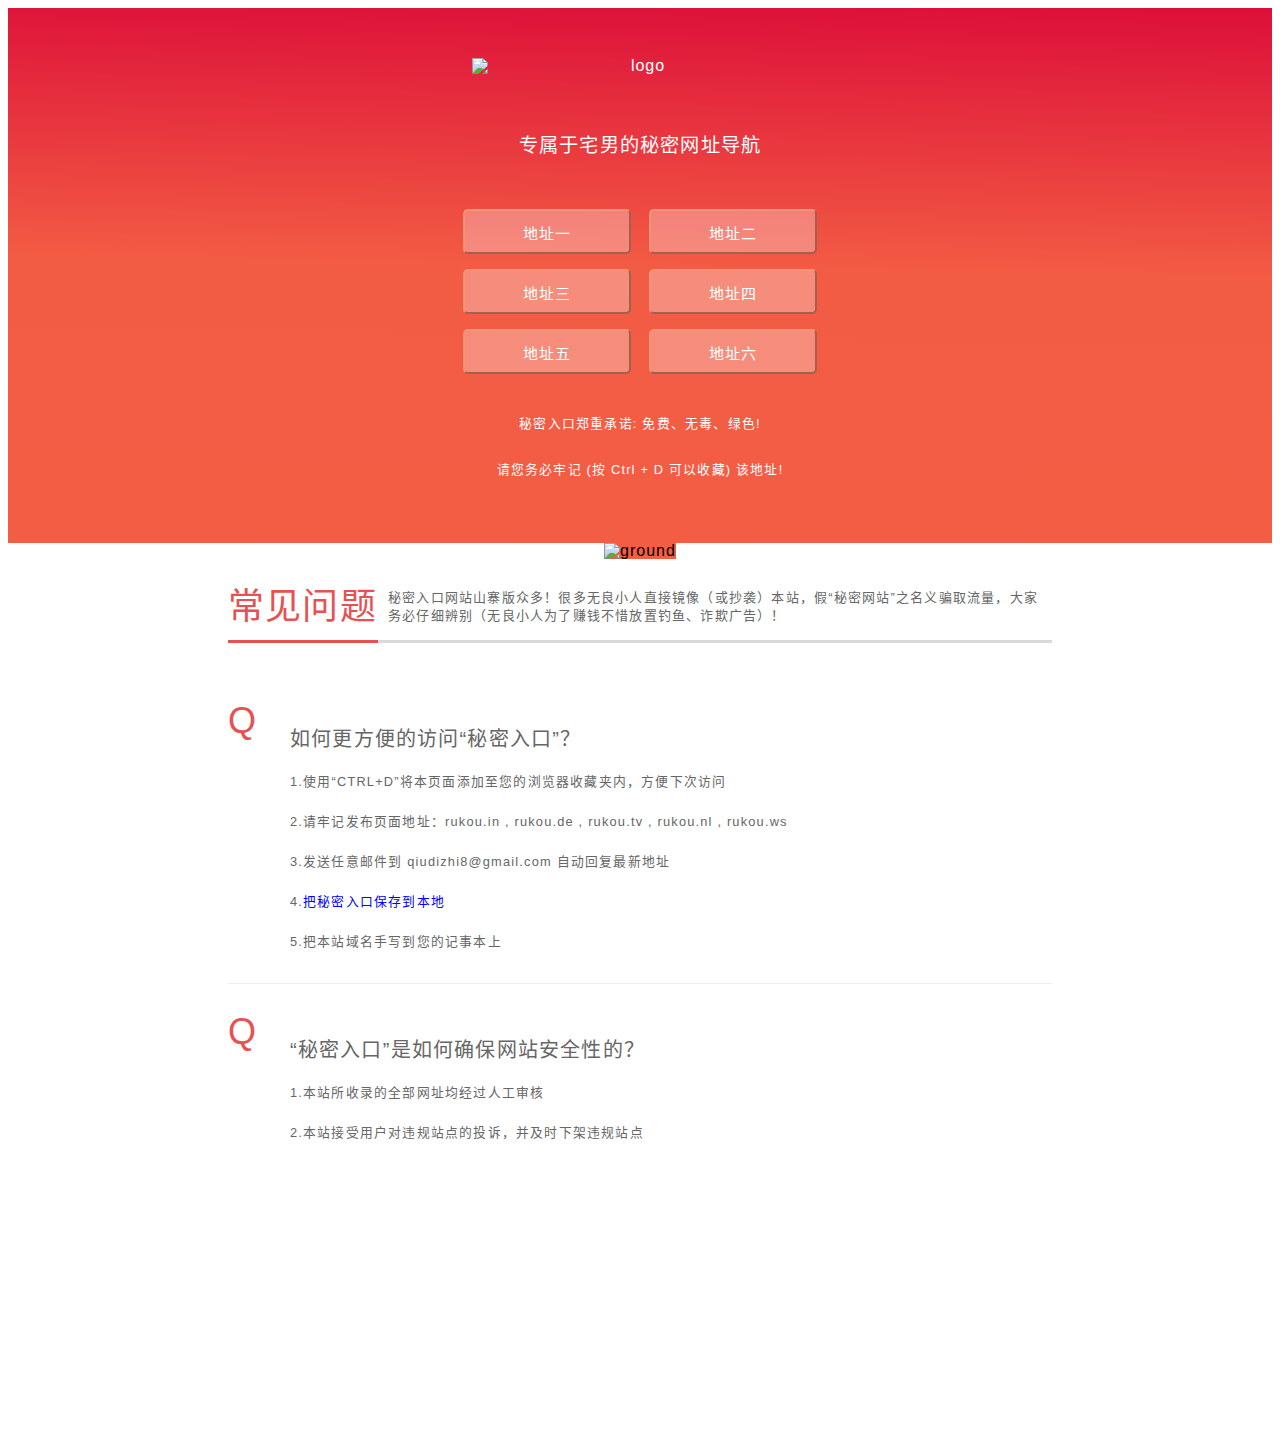
==== index.html @ 145e5aae "Create index.html" ====
<!DOCTYPE html>
<html lang="zh-CN">
<head>
<meta charset="UTF-8">
<meta name="viewport" content="width=device-width, initial-scale=1.0">
<meta http-equiv="X-UA-Compatible" content="ie=edge">
<title>秘密入口-秘密网站地址官方发布-加载地址页</title>
<meta name="description" content="秘密网站入口是一个宅男必备的老司机网站收录导航地址，该页面旨在为各位提供最新的秘密入口地址发布页">
<meta name="keywords" content="秘密入口,秘密网站,秘密入口最新,秘密入口发布页,秘密入口最新地址,秘密入口网址,秘密入口永久地址,永久地址,最新地址发布页,永久地址发布页">
<link rel="shortcut icon" href="img/favicon.ico">
<link rel="stylesheet" href="css/reset.min.css?v=2022"> 
<link rel="stylesheet" href="css/star.css?v=2022">   
<style>
*,:after,:before{box-sizing:border-box;outline:0}
body,html{font-family:"SF Pro SC","SF Pro Text","SF Pro Icons","AOS Icons","PingFang SC","Helvetica Neue",Helvetica,Arial,"Hiragino Sans GB","Microsoft Yahei",微软雅黑,STHeiti,华文细黑,sans-serif;line-height:1;text-align:center;letter-spacing:1px}
html{font-size:16px}
a{text-decoration:none;color:#fff}
.container{position:relative;width:100%;display:flex;justify-content:center;align-items:center;flex-direction:column;text-align:left;padding:50px 0;overflow:hidden}
.c1{background-image:linear-gradient(1deg,#f35d44,#f35c44 51%,#dd0f3a);color:#fff}
.c2{background-color:#fff;color:#666;padding-top:0}
.content{width:100%;max-width:1024px;display:flex;justify-content:center;padding:0 100px;z-index:1}
.c2 .content{flex-direction:column}
.iphone_img{max-width:256px;max-height:512px}
.right{max-width:518px;display:flex;flex-direction:column;justify-content:center;align-items:center;text-align:center}
.logo_img{max-width:350px;width:80%;margin-bottom:46px}
.download_content{display:flex;flex-wrap:wrap;justify-content:center;align-items:center;margin:30px 0 20px}
.download_content .btn{width:40%;max-width:170px;height:45px;line-height:45px;text-align:center;margin:7.5px 9px;border:2px outset #f79474;border-radius:5px;background:rgba(255,255,255,.3);color:#fff;font-size:.9375em;cursor:pointer;position:relative}
.download_content .btn:hover{background:#ff6ea1;color:#fff}
.icon{width:20px;height:20px;display:inline-block;vertical-align:middle;margin-right:2px;background-size:cover}
.android{background-image:url(img/pc_ad.png)}
.ios{background-image:url(img/pc_ios.png)}
.QandA{position:relative;display:flex;margin-top:30px;margin-bottom:15px}
.QandA>div{width:100%;display:flex}
.QandA span{margin-right:32px;display:inline-block;vertical-align:top}
.QandA span:first-of-type{width:30px;color:#e85151;font-size:2.25rem}
.QandA .btn{position:absolute;right:0;top:0;width:100px;height:32px;line-height:32px;color:#e85151;border:1px solid #f7cdcd;font-size:.9375rem;text-align:center;border-radius:50px}
h1{font-size:3rem;font-weight:600;letter-spacing:2.8px;margin-bottom:20px}
h2{font-size:1.2rem;letter-spacing:1.2px;font-weight:500}
p{font-size:.8rem;letter-spacing:1.2px;line-height:1.6}
.c2 .main_title{display:inline-block;position:relative;color:#e85151;border-bottom:3px solid #d9d9d9;padding-bottom:15px;z-index:1}
.c2 .main_title:after{content:'';position:absolute;width:150px;display:block;bottom:-3px;left:0;border-bottom:3px solid #e85151}
.c2 h2{font-size:2.25rem}
.c2 h3{font-size:1.5rem}
.c2 h2 span{color:#666;font-size:13px;position:absolute;top:0;left:160px;line-height:1.4}
.qu{font-size:1.25rem;font-weight:500;margin-bottom:7px}
.ans{line-height:2.13}
.line{background-color:#eee;height:1px}
.ground_img{width:100%;background-color:#f35d44}
footer{width:100%;height:200px;background-image:url(img/mimi_footer.png);background-repeat:no-repeat;background-position:center;background-size:cover}
footer img{width:168px}
footer .footer{display:flex;justify-content:flex-end;flex-direction:column;align-items:center;width:100%;height:100%;padding-bottom:40px;color:#fff;font-weight:300}
footer p{font-size:1rem;text-align:left;line-height:1.5}
.fixed{position:fixed;display:none;flex-direction:column;justify-content:center;align-items:center;top:0;left:0;width:100%;height:100vh;background-color:rgba(0,0,0,.9);z-index:100}
.fixed.show{display:flex}
.fixed p{width:100%;color:#e85151;font-size:36px;margin-bottom:20px}
.fixed p{width:100%;color:#e85151;font-size:36px;margin-bottom:20px}
.fixed div{color:#fff;margin-top:30px;max-width:350px;line-height:1.333}
.incap_page-tooltip{display:none}
@media (max-width:992px){.content{padding:0 50px}
}
@media (max-width:767px){html{font-size:14px}
.iphone_img{display:none}
.right{width:100%;margin-left:0}
.img_content>div{margin:0 10px}
.c2 h2 span{position:initial;display:block;margin-top:10px}
}
@media (max-width:640px){.container{padding:30px 0}
.c2{padding-bottom:0}
.content{padding:0 25px}
.img_content{flex-direction:column;margin-top:25px}
.img_content>div{margin:10px 0}
.bank_content img{width:100%}
.bank_content img:first-of-type{margin-right:0;margin-bottom:15px}
footer{background-image:url(img/mimi_m_footer.png);background-position:bottom;height:150px;background-size:contain}
footer .footer{padding-bottom:10px}
.android{background-image:url(img/m_ad.png)}
.ios{position:relative;background-image:url(img/m_ios.png)}
.QandA{flex-wrap:wrap}
.QandA span{margin-right:20px}
.QandA .btn{position:initial;margin-top:10px;margin-left:45px}
}
@media (max-width:320px){html{font-size:12px}
.content{padding:0 10px}
.img_content{flex-wrap:wrap}
}
</style>
</head>
<body oncontextmenu="return false" onselectstart="return false" ondragstart="return false">
    <div class="container c1">
        <div class="content">
            <div class="right">
                <img class="logo_img" src="img/mimi_logo.png" alt="logo">
                <h2>专属于宅男的秘密网址导航</h2>
                <div class="download_content">
                    <a class="btn pop android4" href="go/703.html" target="_blank">地址一</a>
                    <a class="btn pop ios4" href="go/702.html" target="_blank">地址二</a>
                    <a class="btn pop android3" href="go/701.html" target="_blank">地址三</a>
                    <a class="btn pop ios3" href="go/603.html" target="_blank">地址四</a>
                    <a class="btn pop android2" href="go/602.html" target="_blank">地址五</a>
                    <a class="btn pop ios2" href="go/601.html" target="_blank">地址六</a>
                </div>
                <p>秘密入口郑重承诺: 免费、无毒、绿色!</p>
                <p>请您务必牢记 (按 Ctrl + D 可以收藏) 该地址!</p>
            </div>
        </div>
        <div class="sky"></div>
    </div>
    <img class="ground_img" src="img/mimi_bg.png" alt="ground">
    <div class="container c2">
        <div class="content">
            <h2 class="main_title">常见问题<span>秘密入口网站山寨版众多！很多无良小人直接镜像（或抄袭）本站，假“秘密网站”之名义骗取流量，大家务必仔细辨别（无良小人为了赚钱不惜放置钓鱼、诈欺广告）！</span></h2>
            <div class="QandA">
                <div>
                    <span>Q</span>
                    <span>
                        <p class="qu">如何更方便的访问“秘密入口”？</p>
                        <p class="ans">1.使用“CTRL+D”将本页面添加至您的浏览器收藏夹内，方便下次访问</p>
                        <p class="ans">2.请牢记发布页面地址：rukou.in , rukou.de , rukou.tv , rukou.nl , rukou.ws</p>
                        <p class="ans">3.发送任意邮件到 qiudizhi8@gmail.com 自动回复最新地址</p>
                        <p class="ans">4.<a style="color: #0000ff;" href="mimidizhi.html" target="_blank">把秘密入口保存到本地</a></p>
                        <p class="ans">5.把本站域名手写到您的记事本上</p>
                    </span>
                </div>
            </div>
            <div class="line"></div>
            <div class="QandA">
                <div>
                    <span>Q</span>
                    <span>
                        <p class="qu">“秘密入口”是如何确保网站安全性的？</p>
                        <p class="ans">1.本站所收录的全部网址均经过人工审核</p>
                        <p class="ans">2.本站接受用户对违规站点的投诉，并及时下架违规站点</p>
                    </span>
                </div>
            </div>
        </div>
    </div>  
    <footer>
        <div class="footer">
            <p>發布信箱：qiudizhi8@gmail.com </p>
            <p>Copyright © 2022 All rights reserved.</p>
        </div>
    </footer>
<script src="js/jquery.min.js"></script>
<script src="js/star.js"></script>
<div class="a2a_kit a2a_kit_size_32 a2a_floating_style a2a_vertical_style" style="left:0px; top:150px;">
<a class="a2a_button_facebook"></a>
<a class="a2a_button_twitter"></a>
<a class="a2a_button_telegram"></a>
<a class="a2a_button_sina_weibo"></a>
<a class="a2a_button_wechat"></a>
<a class="a2a_button_copy_link"></a>
<a class="a2a_dd" href="https://www.addtoany.com/share"></a>
</div>
<script async src="https://static.addtoany.com/menu/page.js"></script>
<!-- Global site tag (gtag.js) - Google Analytics -->
<script async src="https://www.googletagmanager.com/gtag/js?id=UA-220547542-1"></script>
<script>
  window.dataLayer = window.dataLayer || [];
  function gtag(){dataLayer.push(arguments);}
  gtag('js', new Date());
  gtag('config', 'UA-220547542-1');
</script>
</body>
</html>
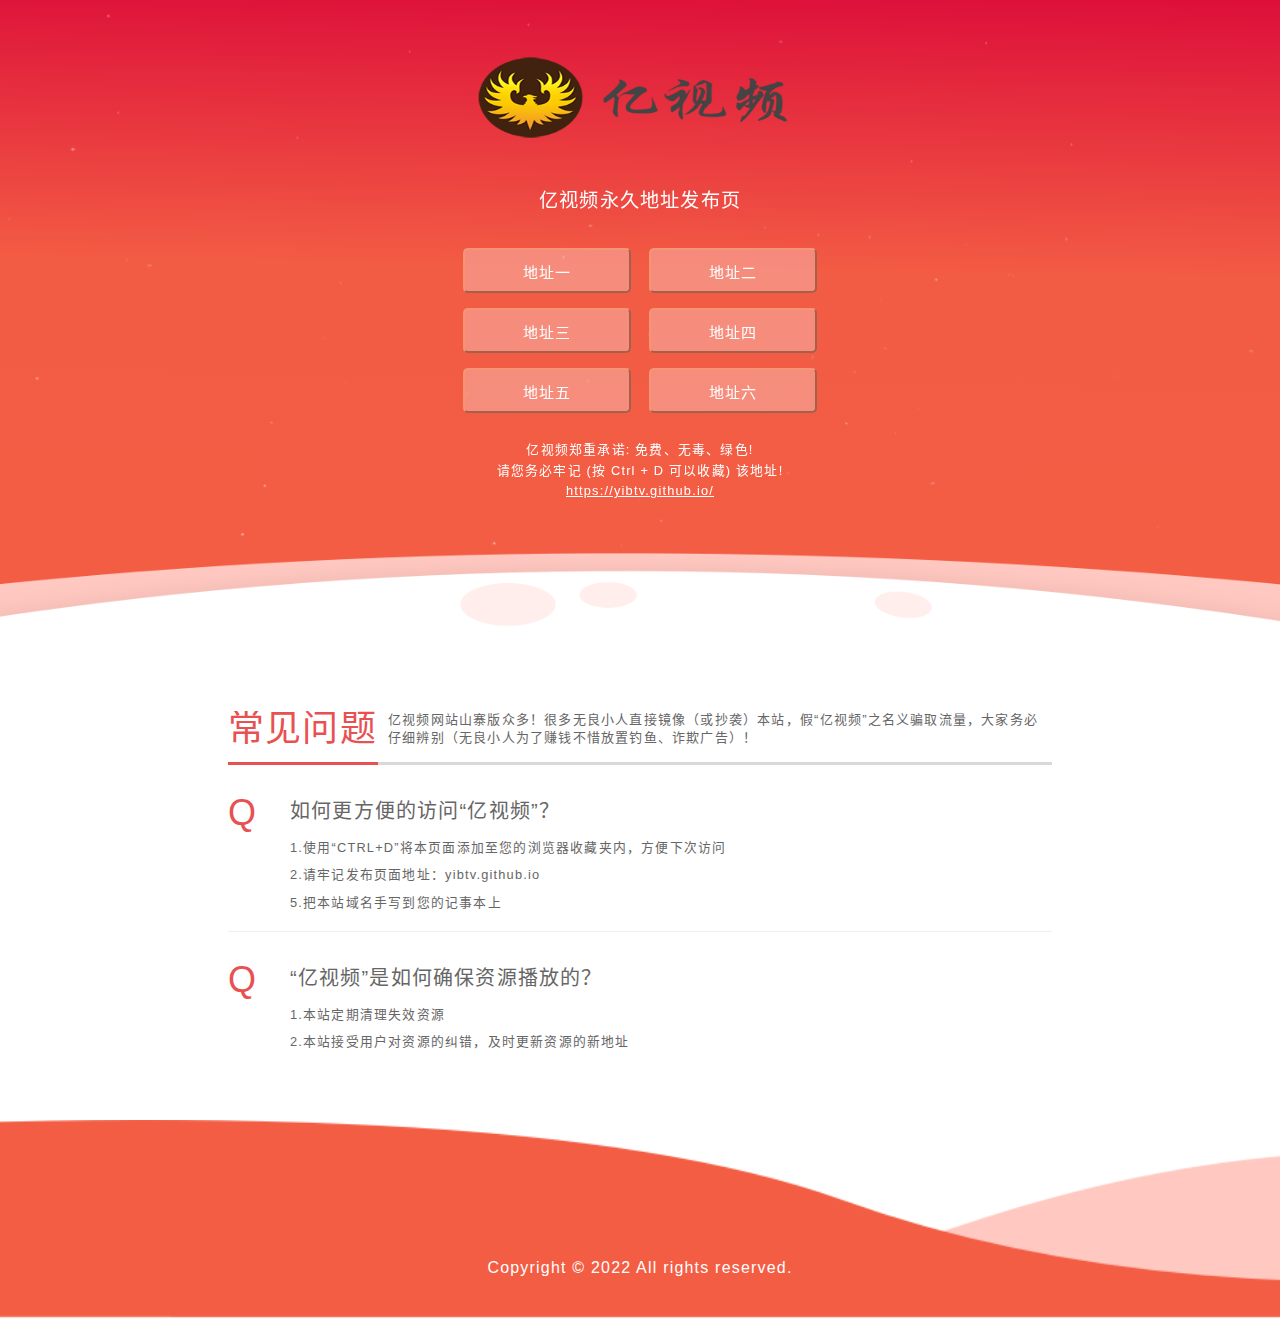
==== commit a469cc36: "Update index.html" ====
--- a/index.html
+++ b/index.html
@@ -4,9 +4,9 @@
 <meta charset="UTF-8">
 <meta name="viewport" content="width=device-width, initial-scale=1.0">
 <meta http-equiv="X-UA-Compatible" content="ie=edge">
-<title>秘密入口-秘密网站地址官方发布-加载地址页</title>
-<meta name="description" content="秘密网站入口是一个宅男必备的老司机网站收录导航地址，该页面旨在为各位提供最新的秘密入口地址发布页">
-<meta name="keywords" content="秘密入口,秘密网站,秘密入口最新,秘密入口发布页,秘密入口最新地址,秘密入口网址,秘密入口永久地址,永久地址,最新地址发布页,永久地址发布页">
+<title>亿视频-亿视频地址官方发布-加载地址页</title>
+<meta name="description" content="亿视频入口是一个宅男必备的老司机网站收录导航地址，该页面旨在为各位提供最新的亿视频地址发布页">
+<meta name="keywords" content="亿视频,亿视频,亿视频最新,亿视频发布页,亿视频最新地址,亿视频网址,亿视频永久地址,永久地址,最新地址发布页,永久地址发布页">
 <link rel="shortcut icon" href="img/favicon.ico">
 <link rel="stylesheet" href="css/reset.min.css?v=2022"> 
 <link rel="stylesheet" href="css/star.css?v=2022">   
@@ -90,17 +90,18 @@
         <div class="content">
             <div class="right">
                 <img class="logo_img" src="img/mimi_logo.png" alt="logo">
-                <h2>专属于宅男的秘密网址导航</h2>
+                <h2>亿视频永久地址发布页</h2>
                 <div class="download_content">
-                    <a class="btn pop android4" href="go/703.html" target="_blank">地址一</a>
-                    <a class="btn pop ios4" href="go/702.html" target="_blank">地址二</a>
-                    <a class="btn pop android3" href="go/701.html" target="_blank">地址三</a>
-                    <a class="btn pop ios3" href="go/603.html" target="_blank">地址四</a>
-                    <a class="btn pop android2" href="go/602.html" target="_blank">地址五</a>
-                    <a class="btn pop ios2" href="go/601.html" target="_blank">地址六</a>
+                    <a class="btn pop android4" href="go/1.html" target="_blank">地址一</a>
+                    <a class="btn pop ios4" href="go/2.html" target="_blank">地址二</a>
+                    <a class="btn pop android3" href="go/3.html" target="_blank">地址三</a>
+                    <a class="btn pop ios3" href="go/4.html" target="_blank">地址四</a>
+                    <a class="btn pop android2" href="go/5.html" target="_blank">地址五</a>
+                    <a class="btn pop ios2" href="go/6.html" target="_blank">地址六</a>
                 </div>
-                <p>秘密入口郑重承诺: 免费、无毒、绿色!</p>
+                <p>亿视频郑重承诺: 免费、无毒、绿色!</p>
                 <p>请您务必牢记 (按 Ctrl + D 可以收藏) 该地址!</p>
+                 <p><a href="https://yibtv.github.io/" style="color:#fff;text-decoration: underline;">https://yibtv.github.io/</a></p>
             </div>
         </div>
         <div class="sky"></div>
@@ -108,16 +109,14 @@
     <img class="ground_img" src="img/mimi_bg.png" alt="ground">
     <div class="container c2">
         <div class="content">
-            <h2 class="main_title">常见问题<span>秘密入口网站山寨版众多！很多无良小人直接镜像（或抄袭）本站，假“秘密网站”之名义骗取流量，大家务必仔细辨别（无良小人为了赚钱不惜放置钓鱼、诈欺广告）！</span></h2>
+            <h2 class="main_title">常见问题<span>亿视频网站山寨版众多！很多无良小人直接镜像（或抄袭）本站，假“亿视频”之名义骗取流量，大家务必仔细辨别（无良小人为了赚钱不惜放置钓鱼、诈欺广告）！</span></h2>
             <div class="QandA">
                 <div>
                     <span>Q</span>
                     <span>
-                        <p class="qu">如何更方便的访问“秘密入口”？</p>
+                        <p class="qu">如何更方便的访问“亿视频”？</p>
                         <p class="ans">1.使用“CTRL+D”将本页面添加至您的浏览器收藏夹内，方便下次访问</p>
-                        <p class="ans">2.请牢记发布页面地址：rukou.in , rukou.de , rukou.tv , rukou.nl , rukou.ws</p>
-                        <p class="ans">3.发送任意邮件到 qiudizhi8@gmail.com 自动回复最新地址</p>
-                        <p class="ans">4.<a style="color: #0000ff;" href="mimidizhi.html" target="_blank">把秘密入口保存到本地</a></p>
+                        <p class="ans">2.请牢记发布页面地址：yibtv.github.io</p>
                         <p class="ans">5.把本站域名手写到您的记事本上</p>
                     </span>
                 </div>
@@ -127,9 +126,9 @@
                 <div>
                     <span>Q</span>
                     <span>
-                        <p class="qu">“秘密入口”是如何确保网站安全性的？</p>
-                        <p class="ans">1.本站所收录的全部网址均经过人工审核</p>
-                        <p class="ans">2.本站接受用户对违规站点的投诉，并及时下架违规站点</p>
+                        <p class="qu">“亿视频”是如何确保资源播放的？</p>
+                        <p class="ans">1.本站定期清理失效资源</p>
+                        <p class="ans">2.本站接受用户对资源的纠错，及时更新资源的新地址</p>
                     </span>
                 </div>
             </div>
@@ -137,7 +136,6 @@
     </div>  
     <footer>
         <div class="footer">
-            <p>發布信箱：qiudizhi8@gmail.com </p>
             <p>Copyright © 2022 All rights reserved.</p>
         </div>
     </footer>
@@ -154,12 +152,13 @@
 </div>
 <script async src="https://static.addtoany.com/menu/page.js"></script>
 <!-- Global site tag (gtag.js) - Google Analytics -->
-<script async src="https://www.googletagmanager.com/gtag/js?id=UA-220547542-1"></script>
+<script async src="https://www.googletagmanager.com/gtag/js?id=UA-223936452-2"></script>
 <script>
   window.dataLayer = window.dataLayer || [];
   function gtag(){dataLayer.push(arguments);}
   gtag('js', new Date());
-  gtag('config', 'UA-220547542-1');
+
+  gtag('config', 'UA-223936452-2');
 </script>
 </body>
 </html>
--- a/css/star.css
+++ b/css/star.css
@@ -0,0 +1,77 @@
+.sky {
+	position: absolute;
+	width: 100%;
+	height: 100%;
+	top: 0;
+	left: 0;
+}
+.star-blink {
+	position: absolute;
+	width: 7px;
+	height: 7px;
+	background-color: #b6cbd4;
+	border-radius: 50%;
+	z-index: 0;
+	-webkit-transform: rotate(0deg) scale(0.08);
+	-webkit-backface-visibility: hidden;
+	-webkit-animation: blinkAfter 15s infinite ease-out;
+}
+.star-blink div {
+	width: 100%;
+	height: 100%;
+	border-radius: 50%;
+	-webkit-transform: rotate(45deg) scale(0.75);
+	background-image: linear-gradient(1deg, #f35d44, #f35c44 51%, #dd0f3a);
+	box-shadow: 0 0 2px 8px rgba(221,15,58,0.4),
+				0 0 2px 9px rgba(255,255,255,0.07),
+				0 0 2px 15px rgba(243,93,68,0.4), 
+				0 0 2px 16px rgba(255,255,255,0.1);
+	-webkit-backface-visibility: hidden;
+}
+.star-blink:after, .star-blink:before, .star-blink div:after, .star-blink div:before {
+	content: '';
+	position: absolute;
+	display: block;
+	top: -350%;
+	left: 45%;
+	height: 800%;
+	width: 10%;
+	border-radius: 50%;
+	background-color: #b6cbd4;
+	background:-webkit-linear-gradient(
+		top, 
+		rgba(255,255,255,0.1) 0%, 
+		rgba(255,255,255,0.7) 50%,
+		rgba(255,255,255,0.1) 100%);
+	z-index: 1;
+
+	box-shadow: 0 0 25px white;
+	-webkit-backface-visibility: hidden;
+}
+.star-blink:before, .star-blink div:before {
+	-webkit-transform: rotate(90deg);
+}
+
+@-webkit-keyframes blinkAfter {
+	0% {
+		-webkit-transform: rotate(0deg) scale(0.08);
+	}
+	4% {
+		-webkit-transform: rotate(-20deg) scale(0.9);
+	}
+	8% {
+		-webkit-transform: rotate(-40deg) scale(0.08);	
+	}
+	50% {
+		-webkit-transform: rotate(-40deg) scale(0.08);
+	}
+	52% {
+		-webkit-transform: rotate(-50deg) scale(0.3);
+	}
+	54% {
+		-webkit-transform: rotate(-60deg) scale(0.08);
+	} 
+	100% {
+		-webkit-transform: rotate(0deg) scale(0.08);	
+	}
+}
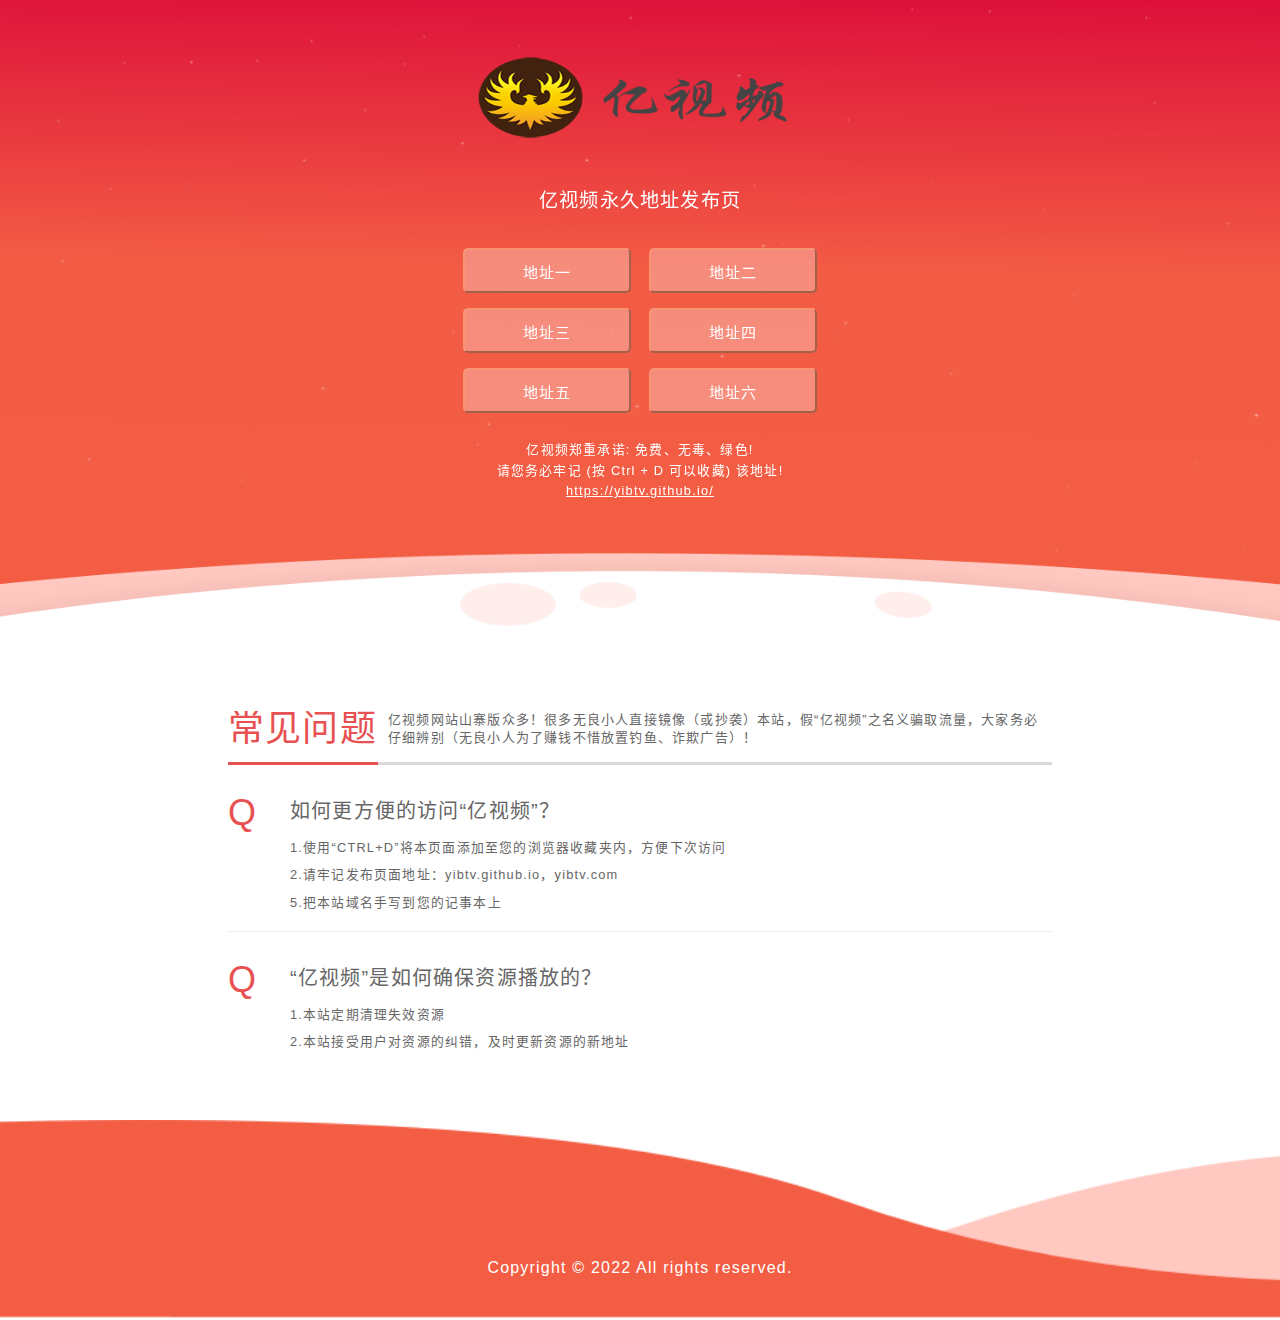
==== commit bfef7413: "Update index.html" ====
--- a/index.html
+++ b/index.html
@@ -116,7 +116,7 @@
                     <span>
                         <p class="qu">如何更方便的访问“亿视频”？</p>
                         <p class="ans">1.使用“CTRL+D”将本页面添加至您的浏览器收藏夹内，方便下次访问</p>
-                        <p class="ans">2.请牢记发布页面地址：yibtv.github.io</p>
+                        <p class="ans">2.请牢记发布页面地址：yibtv.github.io，yibtv.com</p>
                         <p class="ans">5.把本站域名手写到您的记事本上</p>
                     </span>
                 </div>
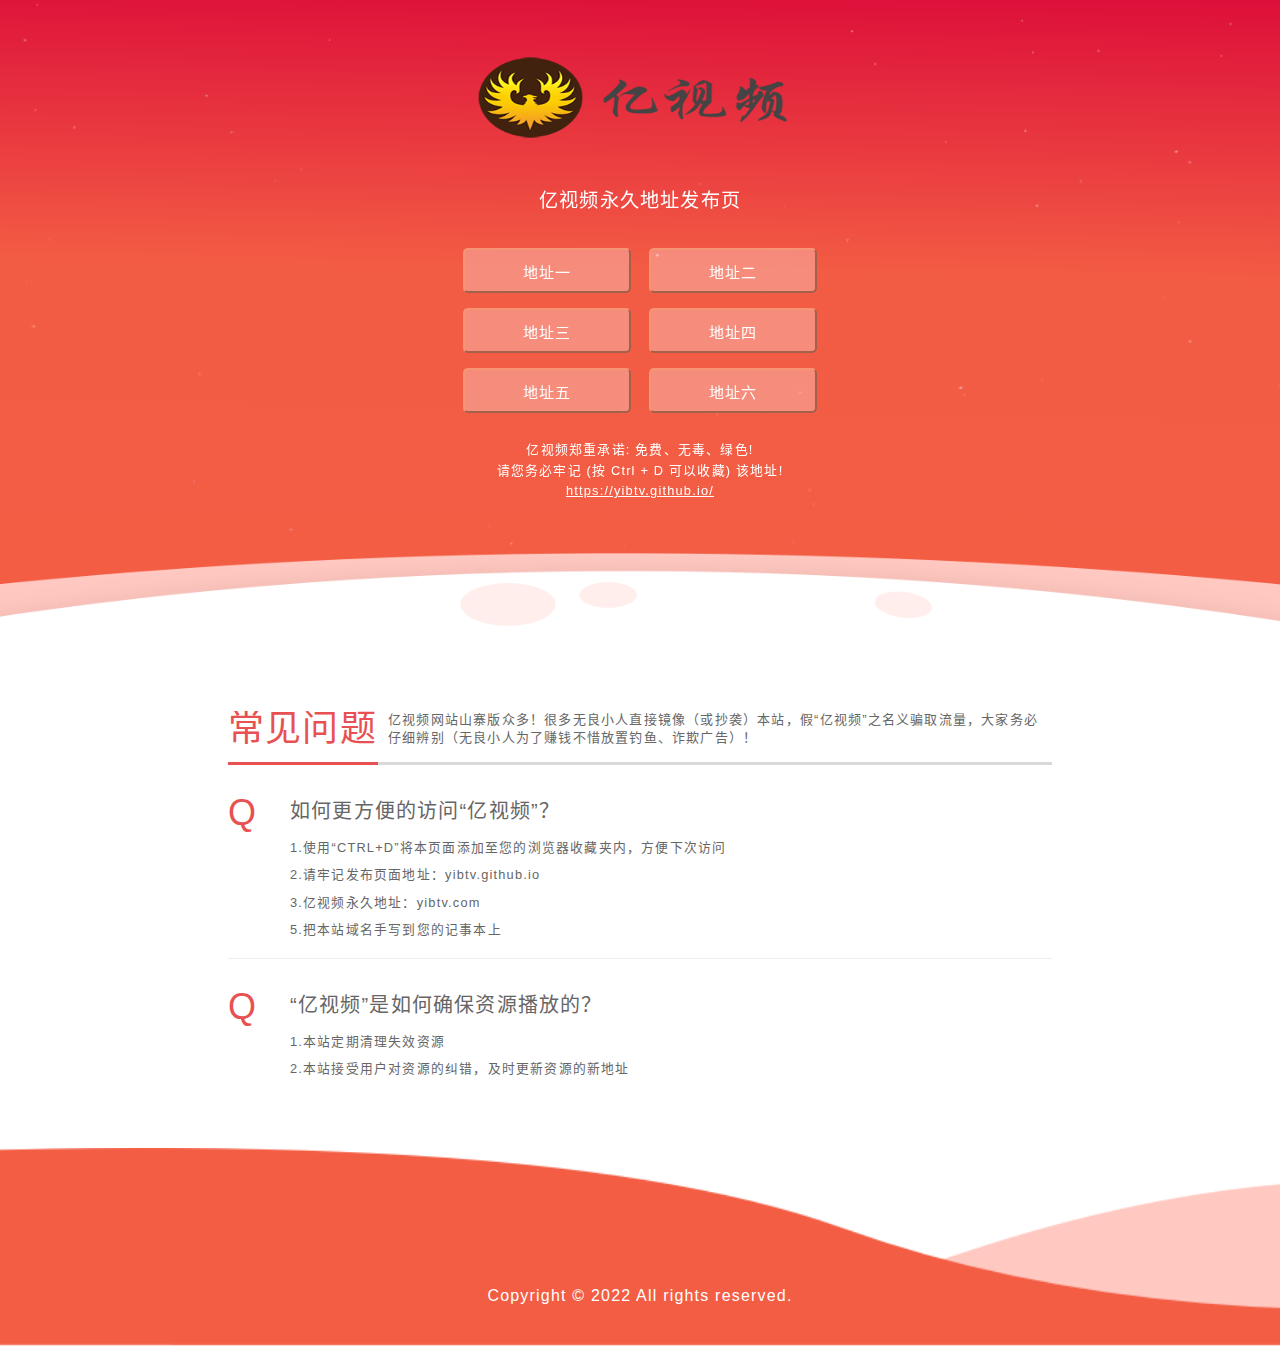
==== commit 54b3e4d1: "Update index.html" ====
--- a/index.html
+++ b/index.html
@@ -116,7 +116,8 @@
                     <span>
                         <p class="qu">如何更方便的访问“亿视频”？</p>
                         <p class="ans">1.使用“CTRL+D”将本页面添加至您的浏览器收藏夹内，方便下次访问</p>
-                        <p class="ans">2.请牢记发布页面地址：yibtv.github.io，yibtv.com</p>
+                        <p class="ans">2.请牢记发布页面地址：yibtv.github.io</p>
+                        <p class="ans">3.亿视频永久地址：yibtv.com</p>
                         <p class="ans">5.把本站域名手写到您的记事本上</p>
                     </span>
                 </div>
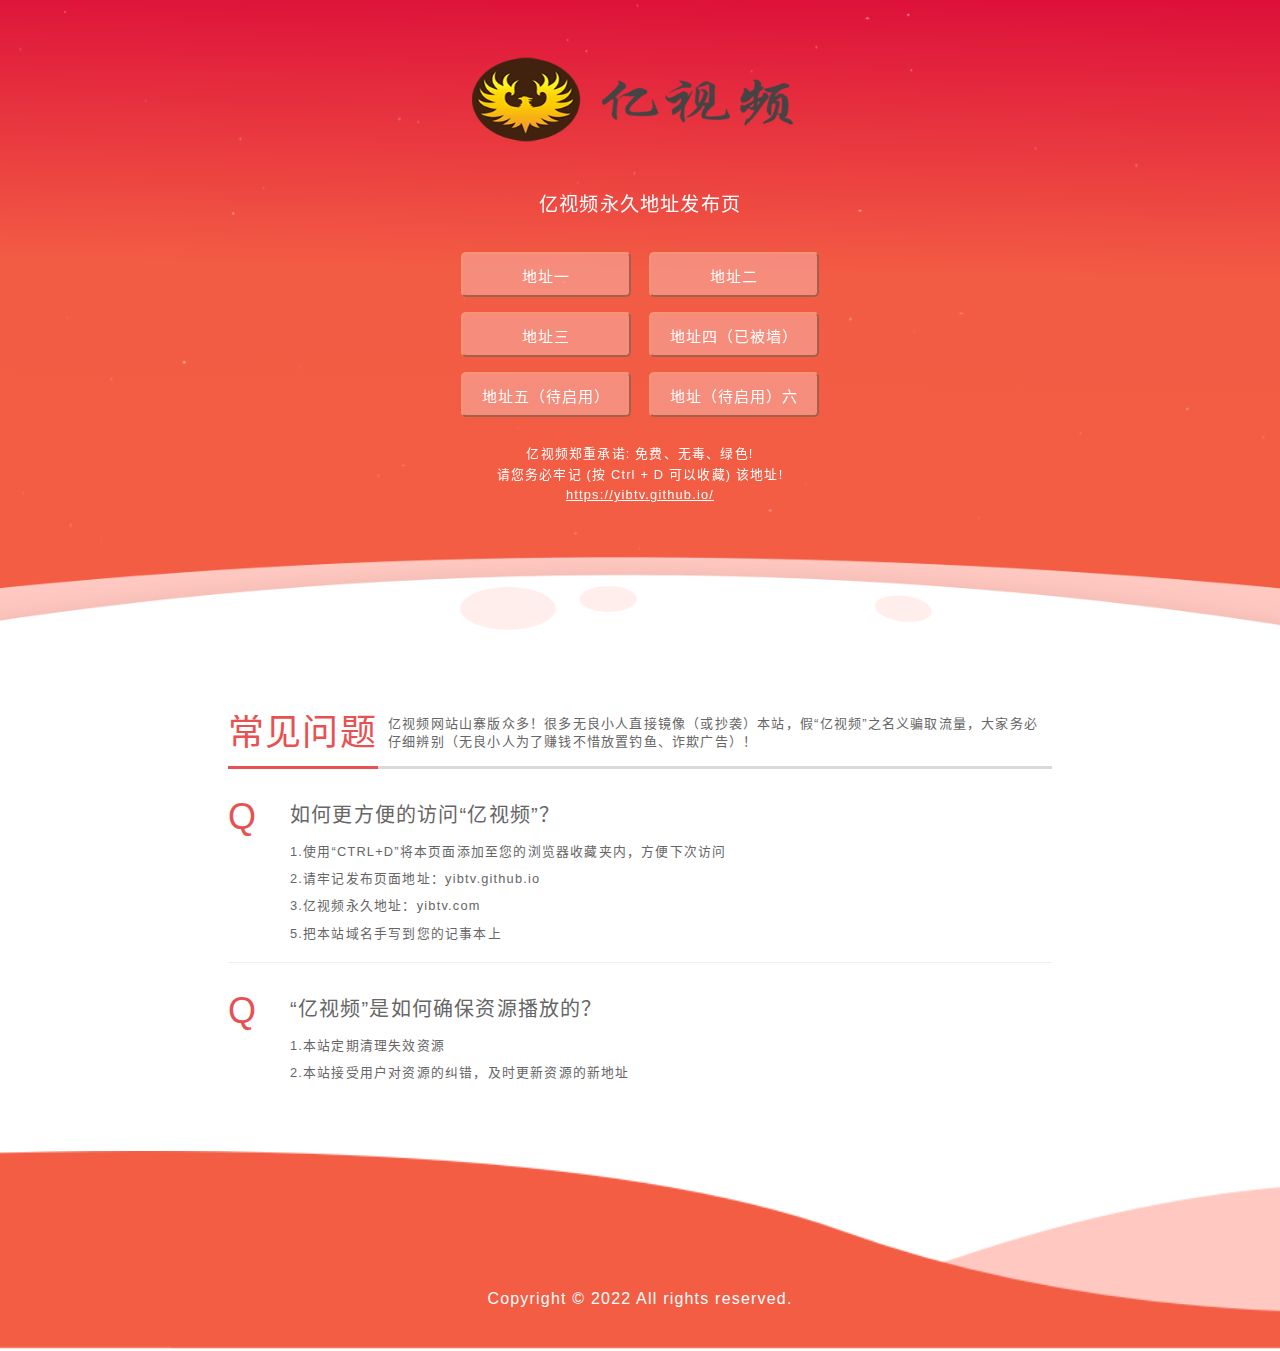
==== commit 6b309ff0: "Update index.html" ====
--- a/index.html
+++ b/index.html
@@ -95,9 +95,9 @@
                     <a class="btn pop android4" href="go/1.html" target="_blank">地址一</a>
                     <a class="btn pop ios4" href="go/2.html" target="_blank">地址二</a>
                     <a class="btn pop android3" href="go/3.html" target="_blank">地址三</a>
-                    <a class="btn pop ios3" href="go/4.html" target="_blank">地址四</a>
-                    <a class="btn pop android2" href="go/5.html" target="_blank">地址五</a>
-                    <a class="btn pop ios2" href="go/6.html" target="_blank">地址六</a>
+                    <a class="btn pop ios3" href="go/4.html" target="_blank">地址四（已被墙）</a>
+                    <a class="btn pop android2" href="go/5.html" target="_blank">地址五（待启用）</a>
+                    <a class="btn pop ios2" href="go/6.html" target="_blank">地址（待启用）六</a>
                 </div>
                 <p>亿视频郑重承诺: 免费、无毒、绿色!</p>
                 <p>请您务必牢记 (按 Ctrl + D 可以收藏) 该地址!</p>
